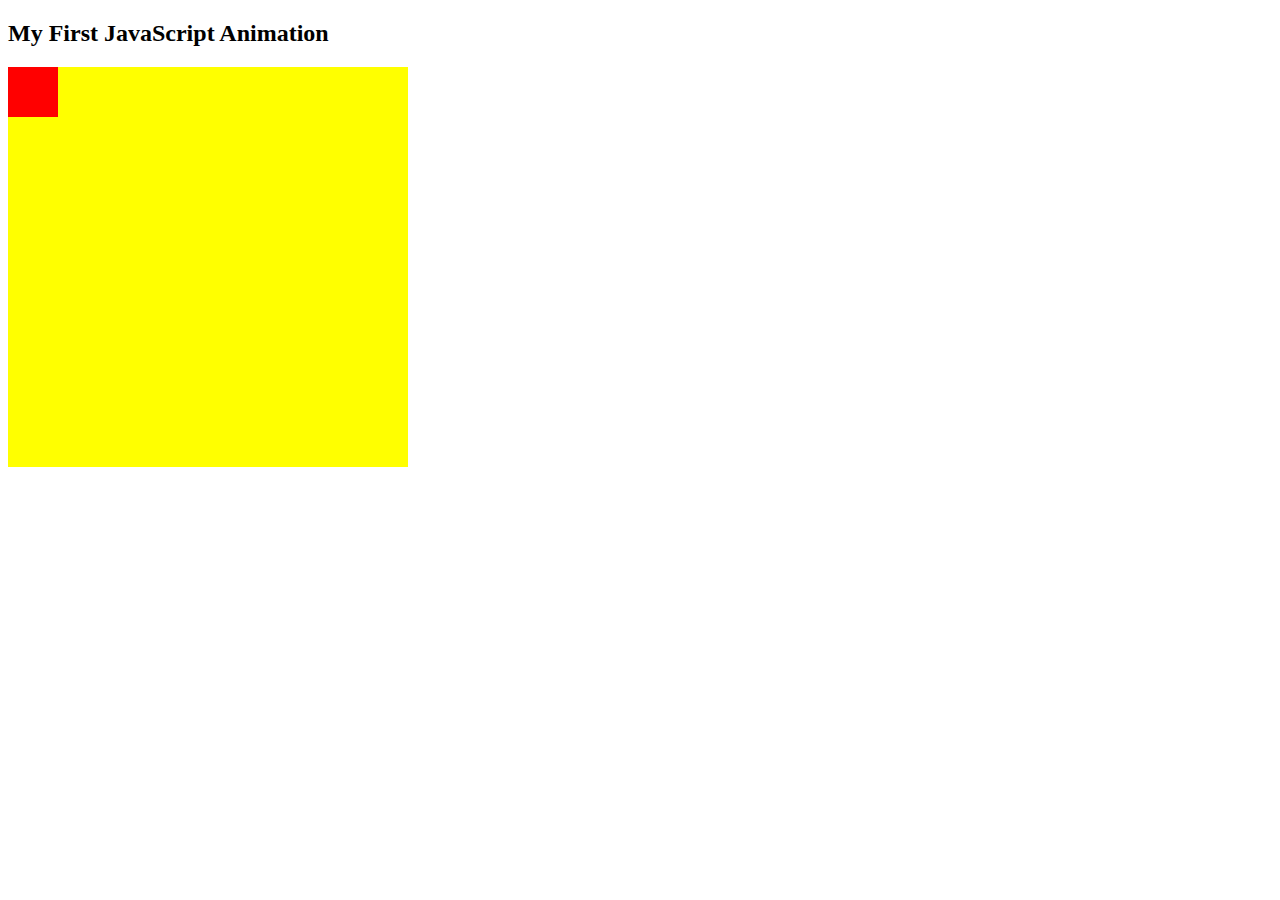
==== animation.html @ 903866ff "Create animation.html" ====
<!Doctype html>
<html>
<style>
#container {
  width: 400px;
  height: 400px;
  position: relative;
  background: yellow;
}
#animate {
  width: 50px;
  height: 50px;
  position: absolute;
  background: red;
}
</style>
<body>

<h2>My First JavaScript Animation</h2>

<div id="container">
<div id="animate"></div>
</div>

</body>
</html>
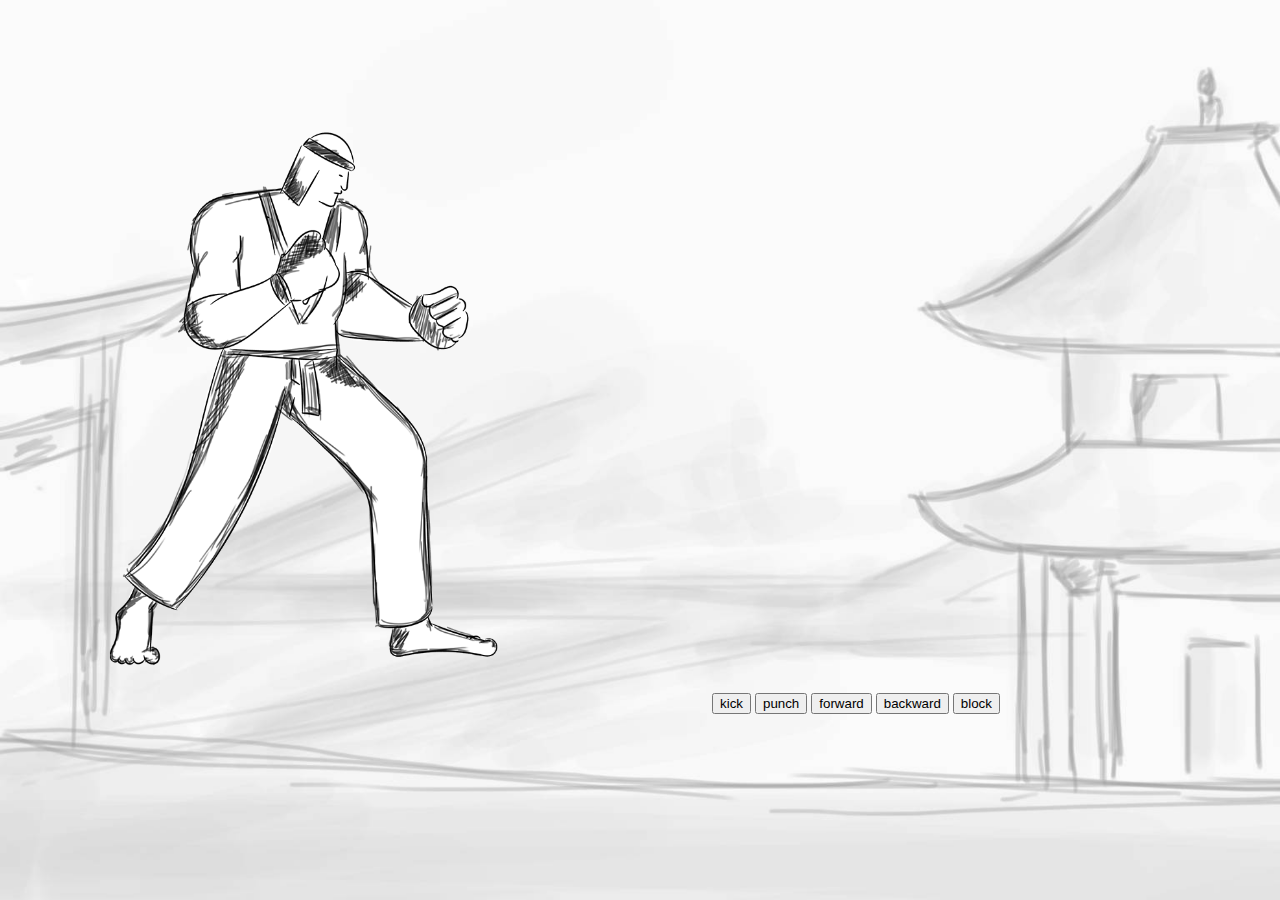
==== commit eb480eea: "Minor Fixes" ====
--- a/animation.html
+++ b/animation.html
@@ -1,26 +1,28 @@
-<!Doctype html>
-<html>
-<style>
-#container {
-  width: 400px;
-  height: 400px;
-  position: relative;
-  background: yellow;
-}
-#animate {
-  width: 50px;
-  height: 50px;
-  position: absolute;
-  background: red;
-}
-</style>
-<body>
-
-<h2>My First JavaScript Animation</h2>
-
-<div id="container">
-<div id="animate"></div>
-</div>
-
-</body>
-</html>
+<!DOCTYPE html>
+<html>
+  <head>
+    <meta charset="UTF-8" />
+    <meta name="viewport" content="width=device-width, initial-scale=1.0" />
+    <link rel="stylesheet" href="./martialart.css" />
+    <title>Marshal Arts Simulation</title>
+  </head>
+
+  <body
+    style="
+      background-image: url('finisher/images/background.jpg');
+      background-repeat: no-repeat;
+      background-attachment: fixed;
+      background-size: cover;
+    "
+  >
+    <canvas id="canvas" width="700" height="700"> </canvas>
+
+    <button id="kick">kick</button>
+    <button id="punch">punch</button>
+    <button id="forward">forward</button>
+    <button id="backward">backward</button>
+    <button id="block">block</button>
+
+    <script type="text/javascript" src="./martial_game.js"></script>
+  </body>
+</html>
--- a/martialart.css
+++ b/martialart.css
@@ -0,0 +1,125 @@
+.my-heading {
+  background-color: charteruse;
+  text-decoration: underline;
+}
+
+.emphasis {
+  font-style: italic;
+}
+
+.fa {
+  padding: 10px;
+  font-size: 20px;
+  width: 20px;
+  text-align: center;
+  text-decoration: none;
+  margin: 5px 2px;
+  border-radius: 50%;
+  position: relative;
+}
+
+.fa:hover {
+  opacity: 0.7;
+}
+
+.fa-linkedin {
+  background: #007bb5;
+  color: white;
+}
+
+.link-btn {
+  border: 1px solid black;
+  border-radius: 5px;
+  padding: 5px 20px;
+  margin: 500px;
+}
+/*h1 {
+  font-family: monospace; 
+  font-size:24px;
+  text-align: left;
+}
+
+
+h2 {
+  font-family: monospace; 
+  font-size: 20px;
+  text-align: center;
+} 
+*/
+
+body {
+  background-image: url("images/background.jpg");
+  background-repeat: no-repeat;
+  background-attachment: scroll;
+  background-size: 75%;
+}
+
+.kick {
+  border-radius: 8px;
+  font-size: 14px;
+  transition-duration: 0.4s;
+  /*font-family: monospace; */
+  position: relative;
+  margin-top: 10px;
+}
+
+.kick:hover {
+  background-color: #4caf50;
+  color: white;
+}
+
+.punch {
+  border-radius: 8px;
+  font-size: 14px;
+  transition-duration: 0.4s;
+  /*font-family: monospace; */
+  position: relative;
+  margin-top: 10px;
+}
+
+.punch:hover {
+  background-color: #f5870a;
+  color: white;
+}
+
+.forward {
+  border-radius: 8px;
+  font-size: 14px;
+  transition-duration: 0.4s;
+  /*font-family: monospace; */
+  position: relative;
+  margin-top: 10px;
+}
+
+.forward:hover {
+  background-color: #0a68f5;
+  color: white;
+}
+
+.backward {
+  border-radius: 8px;
+  font-size: 14px;
+  transition-duration: 0.4s;
+  /*font-family: monospace; */
+  position: relative;
+  margin-top: 10px;
+}
+
+.backward:hover {
+  background-color: #2d0af5;
+  color: white;
+}
+
+.block {
+  border-radius: 8px;
+  font-size: 14px;
+  transition-duration: 0.4s;
+  /* font-family: monospace; */
+  position: relative;
+  margin-top: 10px;
+}
+
+.block:hover {
+  background-color: #5e5c06;
+  color: white;
+}
